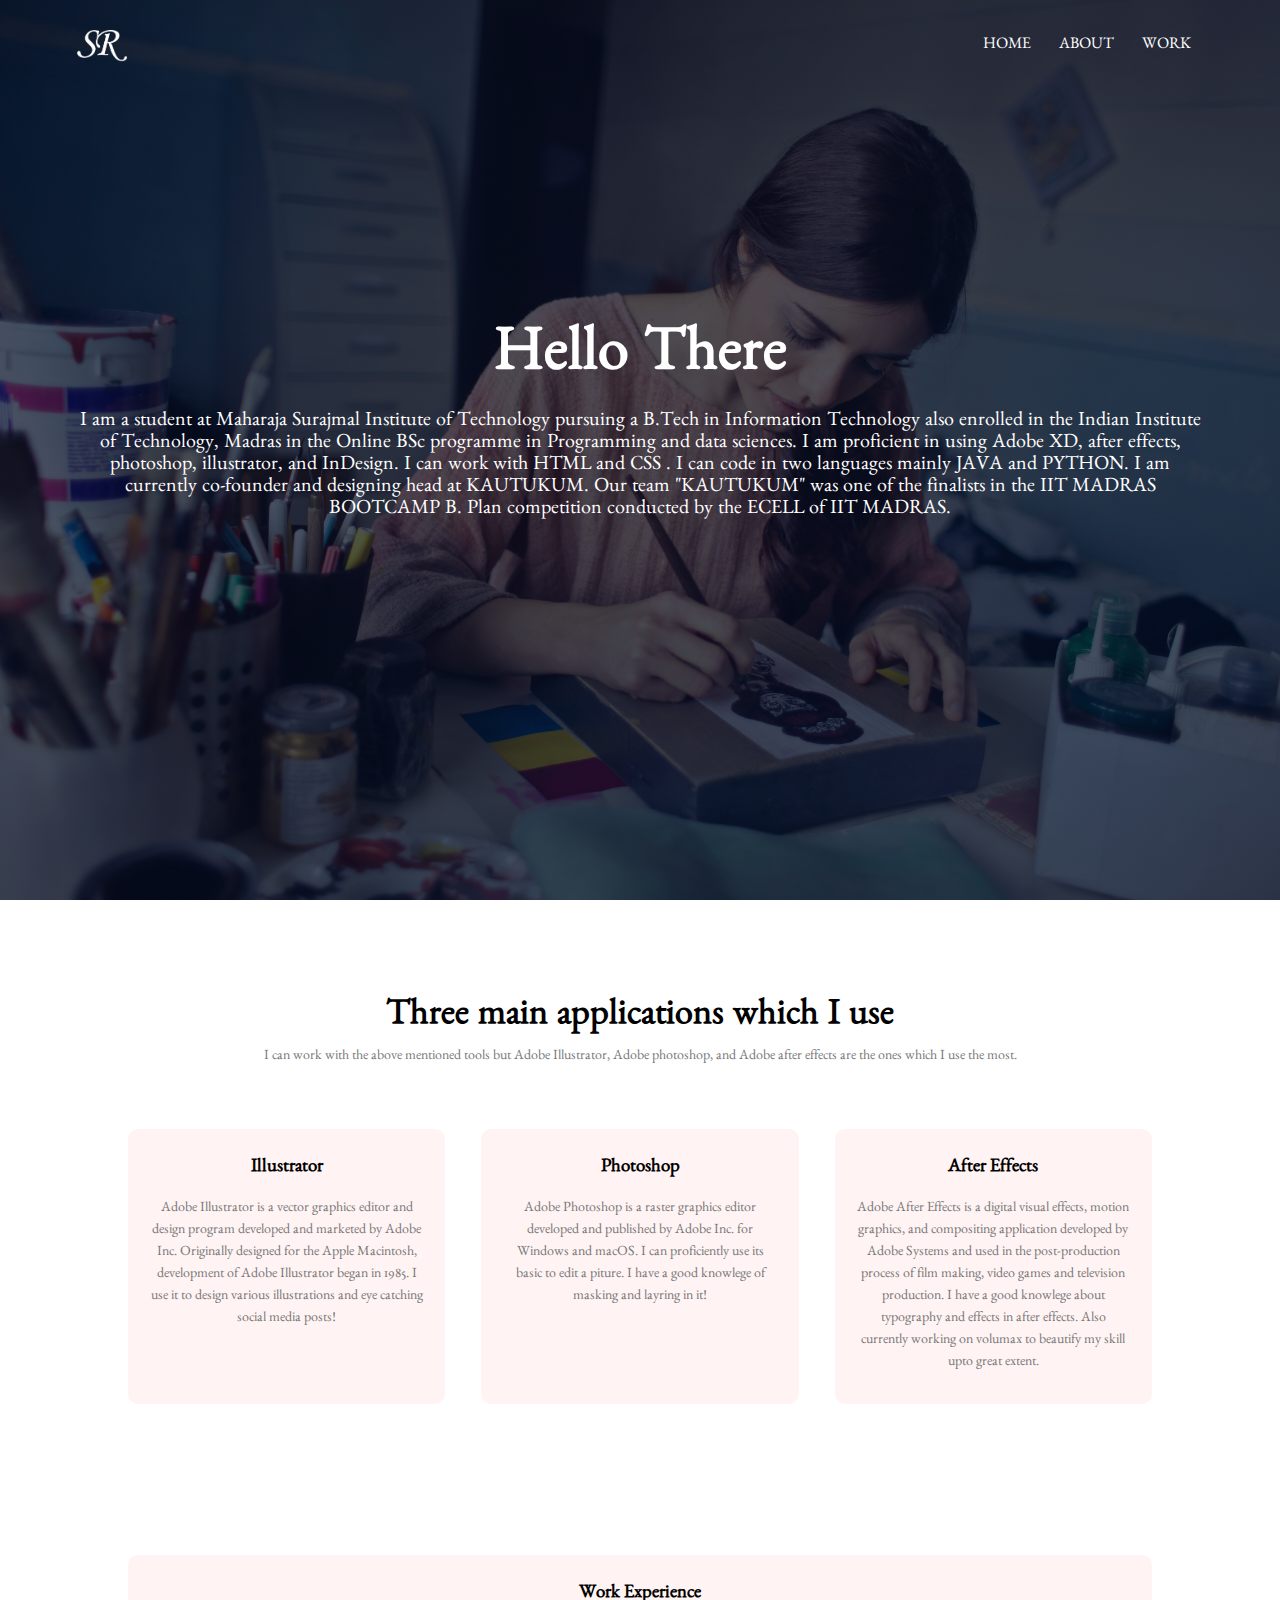
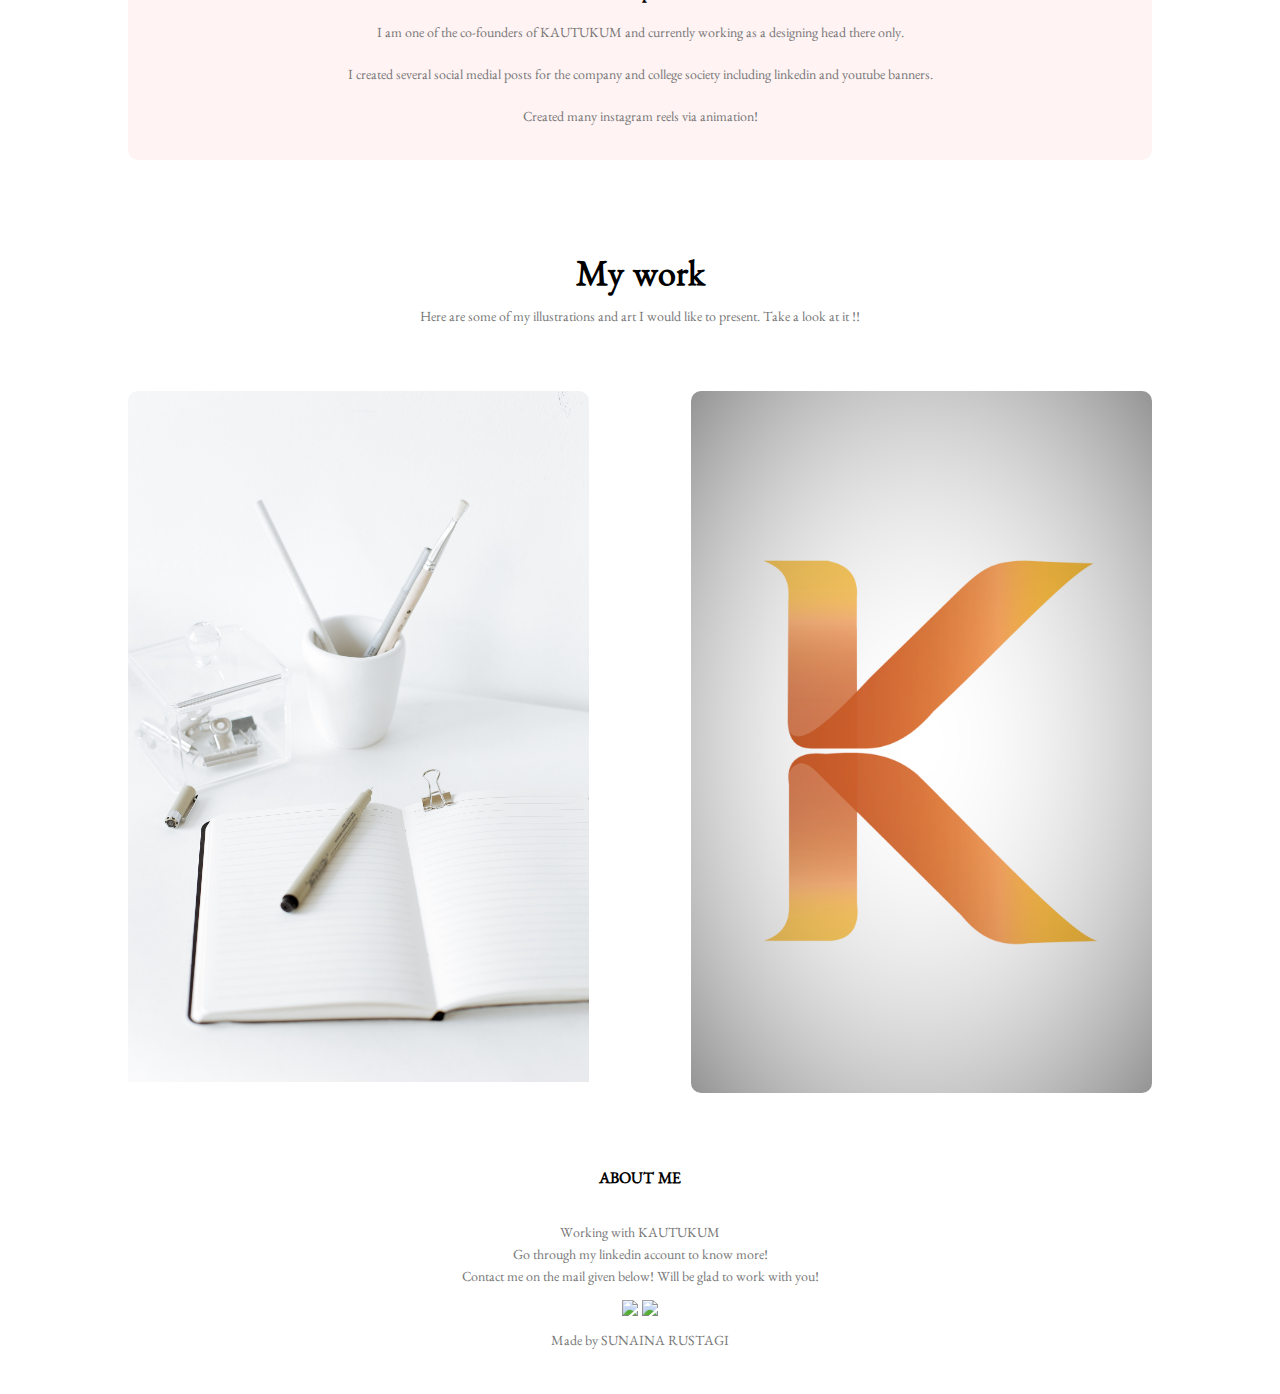
==== index.html @ c52407b7 "Add files via upload" ====
<!DOCTYPE html>
<html>
<head>
    <meta name="viewport" content="width=device-width, initial-scale=1.0">
    <title>Portfolio</title>
    <link rel="stylesheet" href="style.css">
    <link rel="preconnect" href="https://fonts.googleapis.com">
    <link rel="preconnect" href="https://fonts.gstatic.com" crossorigin>
    <link href="https://fonts.googleapis.com/css2?family=Benne&display=swap" rel="stylesheet">
        <link rel="stylesheet" href="https://cdn.jsdelivr.net/npm/@fortawesome/fontawesome-free@5.15.3/css/fontawesome.min.css">
</head>
<body>
    <section class="header">
        <nav>
            <a href="index.html"><img src="sr-08.png"></a>
            <div class="nav-links" id="navLinks">
                <i class="fa fa-times" onclick="hideMenu()"></i>
                <ul>
                    <li><a href="index.html">HOME</a></li>
                    <li><a href="#about">ABOUT</a></li>
                    <li><a href="illustrations.html">WORK</a></li>
                </ul>
            </div>
            <i class="fa fa-bars" onclick="showMenu()"></i>
        </nav>
    <div class="text-box">
        <h1>Hello There</h1>
        <p>I am a student at Maharaja Surajmal Institute of Technology pursuing a B.Tech in Information Technology also enrolled in the Indian Institute of Technology, Madras in the Online BSc programme in Programming and data sciences. I am proficient in using Adobe XD, after effects, photoshop, illustrator, and InDesign. I can work with HTML and CSS . I can code in two languages mainly JAVA and PYTHON. I am currently co-founder and designing head at KAUTUKUM. Our team "KAUTUKUM" was one of the finalists in the IIT MADRAS BOOTCAMP B. Plan competition conducted by the ECELL of IIT MADRAS.</p>
    </div>
    </section> 

  <!--about my work-->
    <section class="work-experience">
        <h1>
            Three main applications which I use
        </h1>
        <p>
            I can work with the above mentioned tools but Adobe Illustrator, Adobe photoshop, and Adobe after effects are the ones which I use the most. 
        </p>

        <div class="row">
            <div class="work-col">
                <h3>Illustrator</h3>
                <p>Adobe Illustrator is a vector graphics editor and design program developed and marketed by Adobe Inc. Originally designed for the Apple Macintosh, development of Adobe Illustrator began in 1985. I use it to design various illustrations and eye catching social media posts! </p>
            </div>
            <div class="work-col">
                <h3>Photoshop</h3>
                <p>Adobe Photoshop is a raster graphics editor developed and published by Adobe Inc. for Windows and macOS. I can proficiently use its basic to edit a piture. I have a good knowlege of masking and layring in it!</p>
            </div>
            <div class="work-col">
                <h3>After Effects</h3>
                <p>Adobe After Effects is a digital visual effects, motion graphics, and compositing application developed by Adobe Systems and used in the post-production process of film making, video games and television production. I have a good knowlege about typography and effects in after effects. Also currently working on volumax to beautify my skill upto great extent.</p>
            </div>
        </div>
    </section>
    <section class="work-experience">
        <div class="work-col">
            <h3>Work Experience</h3>
            <p>I am one of the co-founders of KAUTUKUM and currently working as a designing head there only.</p>
            <p>I created several social medial posts for the company and college society including linkedin and youtube banners.</p>
            <p>Created many instagram reels via animation!</p>
        </div>
    </section>
<!---my work--->

    <section class="my-work">
        <h1>My work</h1>
        <p>Here are some of my illustrations and art I would like to present. Take a look at it !!</p>
        <div class="row">
           <div class="presentation">
             <a href="illustrations.html">   
                 <img src="art.png" alt="">
                <div class="layer">
                    <h3>Illustrations</h3>
                </div>
            </a> 
            </div>
            <div class="presentation">
                <a href="k.html">
                <img src="kautukum.png" alt="">
               <div class="layer">
                   <h3>KAUTUKUM</h3>
               </div>
               </a>
           </div>
        </div>
    </section>

    <!---footer--->
    <section class="footer">
        <h4 name="about" id="about">
            ABOUT ME
        </h4>
        <p>
            Working with KAUTUKUM<br>
            Go through my linkedin account to know more!<br>
            Contact me on the mail given below! Will be glad to work with you!
        </p>
        <div class="icons">
            <a href="mailto:rustagisunaina@gmail.com"><img src="https://img.icons8.com/ios-filled/50/000000/gmail.png"/></a> 
            <a href="https://linkedin.com/in/sunaina-rustagi-48848b205"><img src="https://img.icons8.com/ios/50/000000/linkedin-circled--v1.png"/></a>
        </div>
        <p>
            Made by SUNAINA RUSTAGI
        </p>
    </section>
   
  <!--javascript for toggle menu-->
   <script>
        var navLinks = document.getElementById("navLinks");
        function showMenu(){
            navLinks.style.right ="0"
        }
        function hideMenu(){
            navLinks.style.right ="-200px"
        }
    </script>
</body>
</html>
---- style.css ----
*{
    margin: 0;
    padding: 0;
    font-family: 'Benne';
}
.header{
     min-height: 100vh;
     width: 100%;
     background-image: linear-gradient(rgba(4,9,30,0.7),rgba(4,9,30,0.7)),url(bg-image.jpg);
     background-position: center;
     background-size: cover;
     position: relative;
}
nav{
    display: flex;
    padding: 2% 6%;
    justify-content: space-between;
    align-items: center;
}
nav img{
    width: 50px;
}
.nav-link{
    flex: 1;
    text-align: right;
}
.nav-links ul li{
    list-style: none;
    display: inline-block;
    padding: 8px 12px;
    position: relative;
}
.nav-links ul li a{
    color: #fff;
    text-decoration: none;
    font-size: 13p;
}
.nav-links ul li::after{
    content: '';
    width: 0%;
    height: 2px;
    background: #ffffff;
    display: block;
    margin: auto;
    transition: 0.5s;
}
.nav-links ul li:hover::after{
    width: 100%;
}
.text-box{
    width: 90%;
    color: #fff;
    position: absolute;
    top: 50%;
    left: 50%;
    transform: translate(-50%,-50%);
    text-align: center;
}
.text-box h1{
    font-size: 62px;
}
.text-box p{
    margin: 10px 0 40px;
    font-size: 20px;
    color: #fff;
}
nav .fa{
    display: none;
}


@media(max-width: 700px){
    .text-box h1{
        font-size: 20px;
    }
    .nav-links ul li{
        display: block;
    }
    .nav-links{
        position: absolute;
        background: rgb(87, 87, 175);
        height: 100vh;
        width: 200px;
        top: 0;
        right: -200px;
        text-align: left;
        z-index: 2;
        transition: 1s;
    }
    nav .fa{
        display: block;
        color: #fff;
        margin: 10px;
        font-size: 22px;
        cursor: pointer;
    }
    .nav-links ul{
        padding: 30px;

    }
}

/*--about my work--*/

.work-experience{
    width: 80%;
    margin: auto;
    text-align: center;
    padding-top: 100px;
}
h1{
    font-size: 36px;
    font-weight: 600;
}
p{
    color: #777;
    font-size: 14px;
    font-weight: 300;
    line-height: 22px;
    padding: 10px;
}
.row{
    margin-top: 5%;
    display: flex;
    justify-content: space-between;
}
.work-col{
    flex-basis: 31%;
    background: #fff3f3;
    border-radius: 10px;
    margin-bottom: 5%;
    padding: 20px 12px;
    box-sizing: border-box;
    transition: 0.5s;
}
h3{
    text-align: center;
    font-weight: 600;
    margin: 10px 0;
}
.work-col:hover{
    box-shadow: 0 0 20px 0px rgba(0,0,0,0.2);
}

@media(max-width: 700px){
    .row{
        flex-direction: column;
    }
}

/*--my work--*/

.my-work{
    width: 80%;
    margin: auto;
    text-align: center;
    padding-top: 50px;
}
.presentation{
    flex-basis: 45%;
    border-radius: 10px;
    margin-bottom: 30px;
    position: relative;
    overflow: hidden;
}
.presentation img{
    width: 100%;
    display: block;
}
.layer{
    height: 100%;
    width: 100%;
    position: absolute;
    top: 0;
    left: 0;
    transition: 0.5s;
}
.layer:hover{
    background: rgba(0, 0, 0, 0.486);
}
.layer h3{
    width: 100%;
    font-weight: 500;
    color: #fff;
    font-size: 26px;
    bottom: 0;
    left: 50%;
    transform: translateX(-50%);
    position: absolute;
    opacity: 0;
    transition: 0.5s;
}
.layer:hover h3{
    bottom: 49%;
    opacity: 1;
}
.illustration{
    flex-basis: 32%;
    border-radius: 10px;
    margin-bottom: 30px;
    position: relative;
    overflow: hidden;
}
.illustration img{
    width: 100%;
    display: block;
}

/*----footer----*/
.footer{
    width: 100%;
    text-align: center;
    padding: 30px 0;
}
.footer h4{
    margin-bottom: 25px;
    margin-top: 20px;
    font-weight: 600;
}
.icons .fa{
    color: #f44336;
    margin: 0 13px;
    cursor: pointer;
    padding: 18px 0;
}
.kautukum-link{
    list-style: none;
    display: inline-block;
    padding: 8px 12px;
    position: relative;
    color: #fff;
}
.kautukum-link a{
    color: #fff;
    text-decoration: none;
    font-size: 13p;
}
.kautukum-link::after{
    content: '';
    width: 0%;
    height: 2px;
    background: #ffffff;
    display: block;
    margin: auto;
    transition: 0.5s;
}
.kautukum-link:hover::after{
    width: 100%;
}
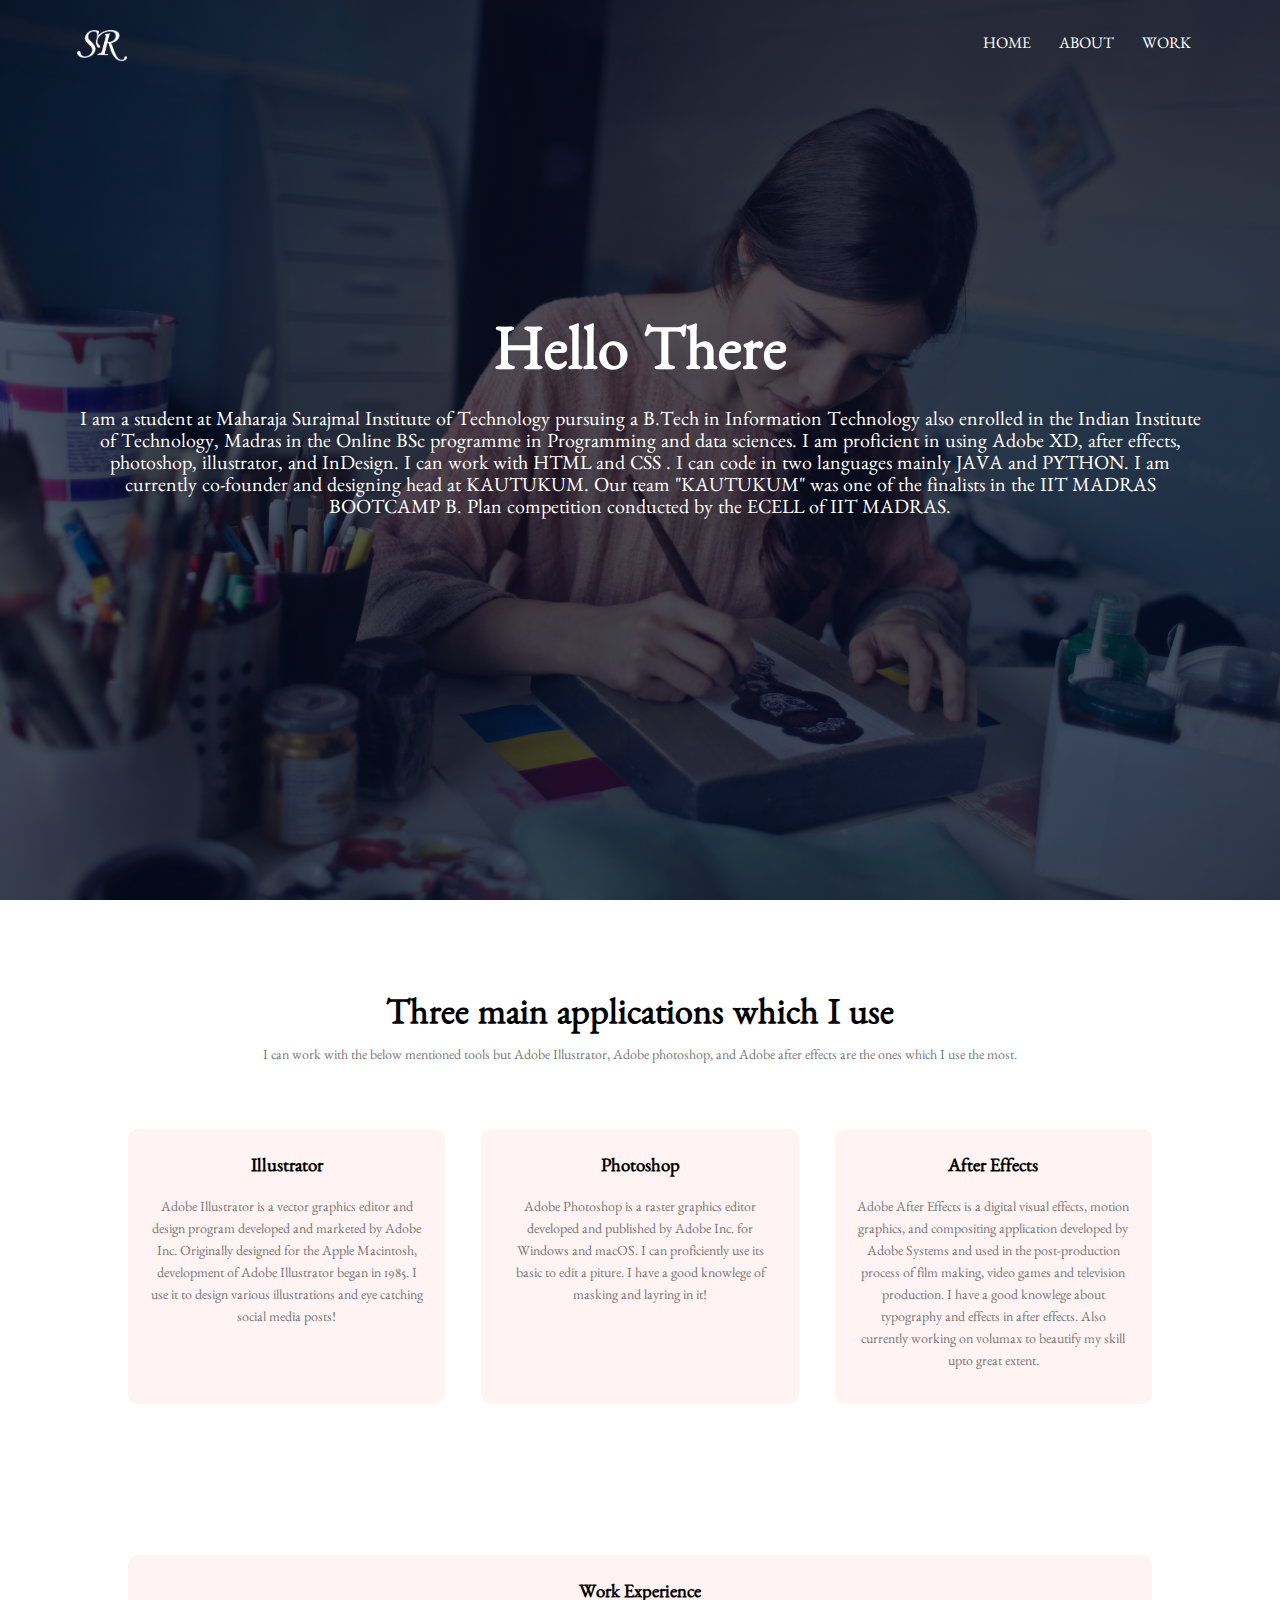
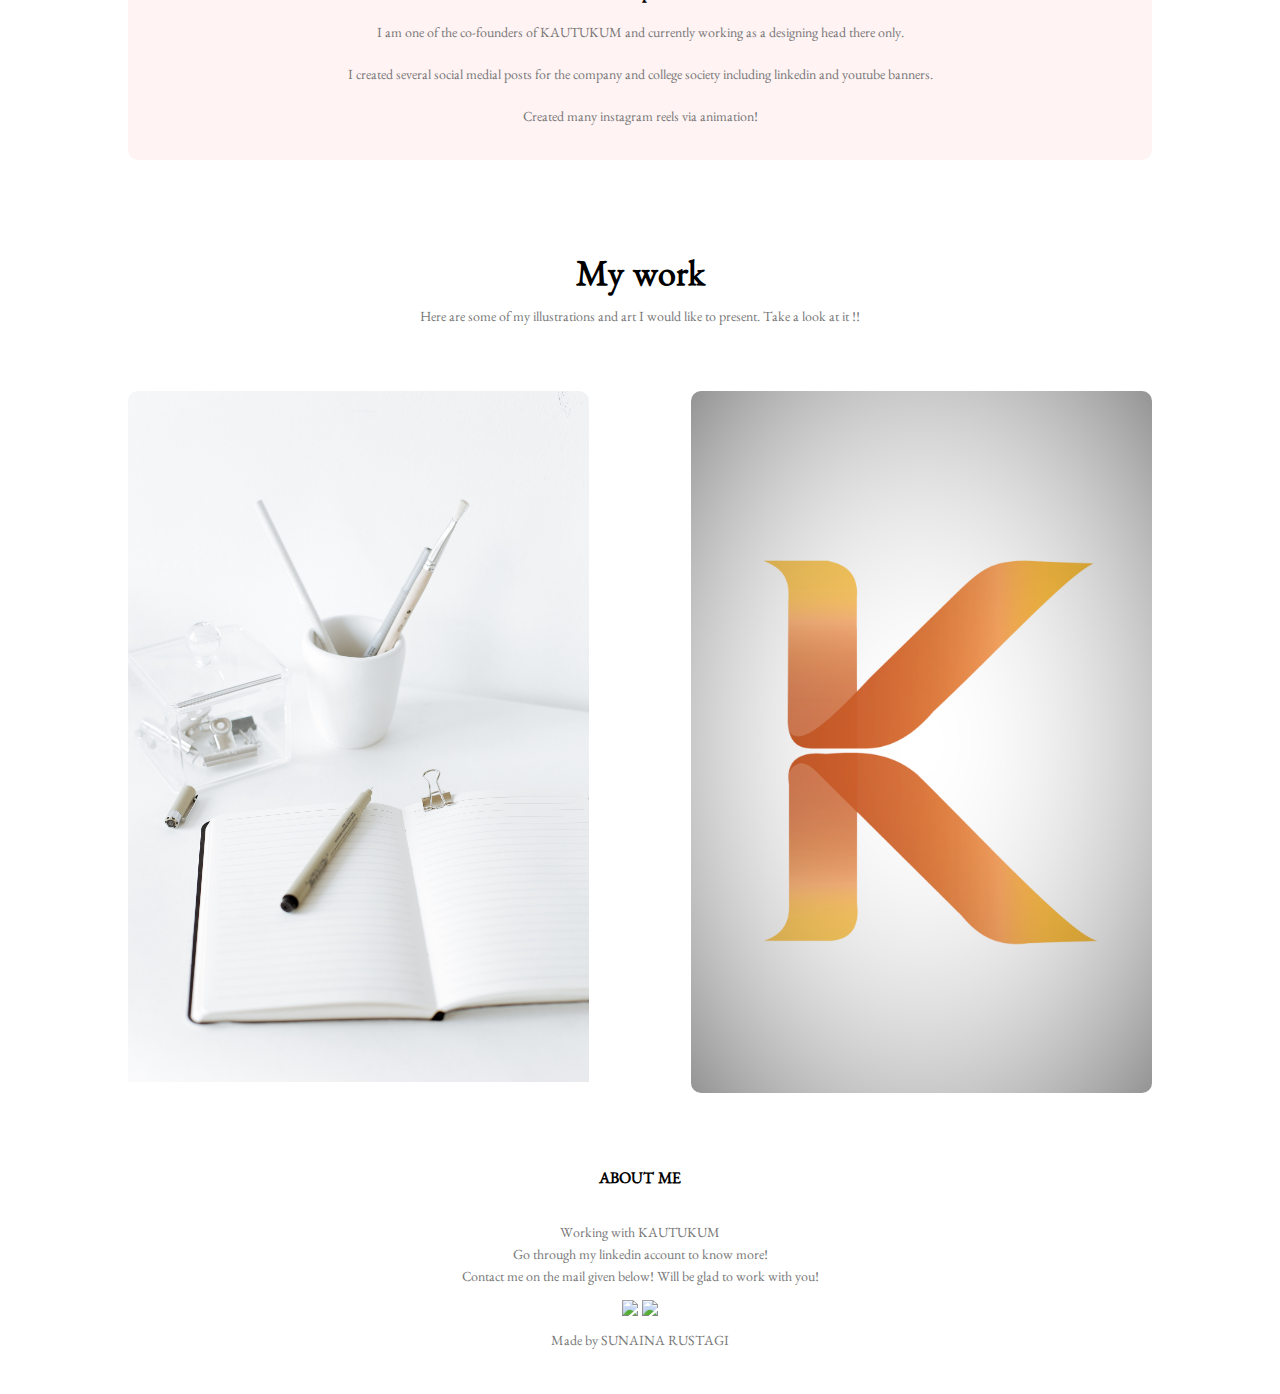
==== commit 0d45db9f: "Update index.html" ====
--- a/index.html
+++ b/index.html
@@ -35,7 +35,7 @@
             Three main applications which I use
         </h1>
         <p>
-            I can work with the above mentioned tools but Adobe Illustrator, Adobe photoshop, and Adobe after effects are the ones which I use the most. 
+            I can work with the below mentioned tools but Adobe Illustrator, Adobe photoshop, and Adobe after effects are the ones which I use the most. 
         </p>
 
         <div class="row">
@@ -116,4 +116,4 @@
         }
     </script>
 </body>
-</html>+</html>
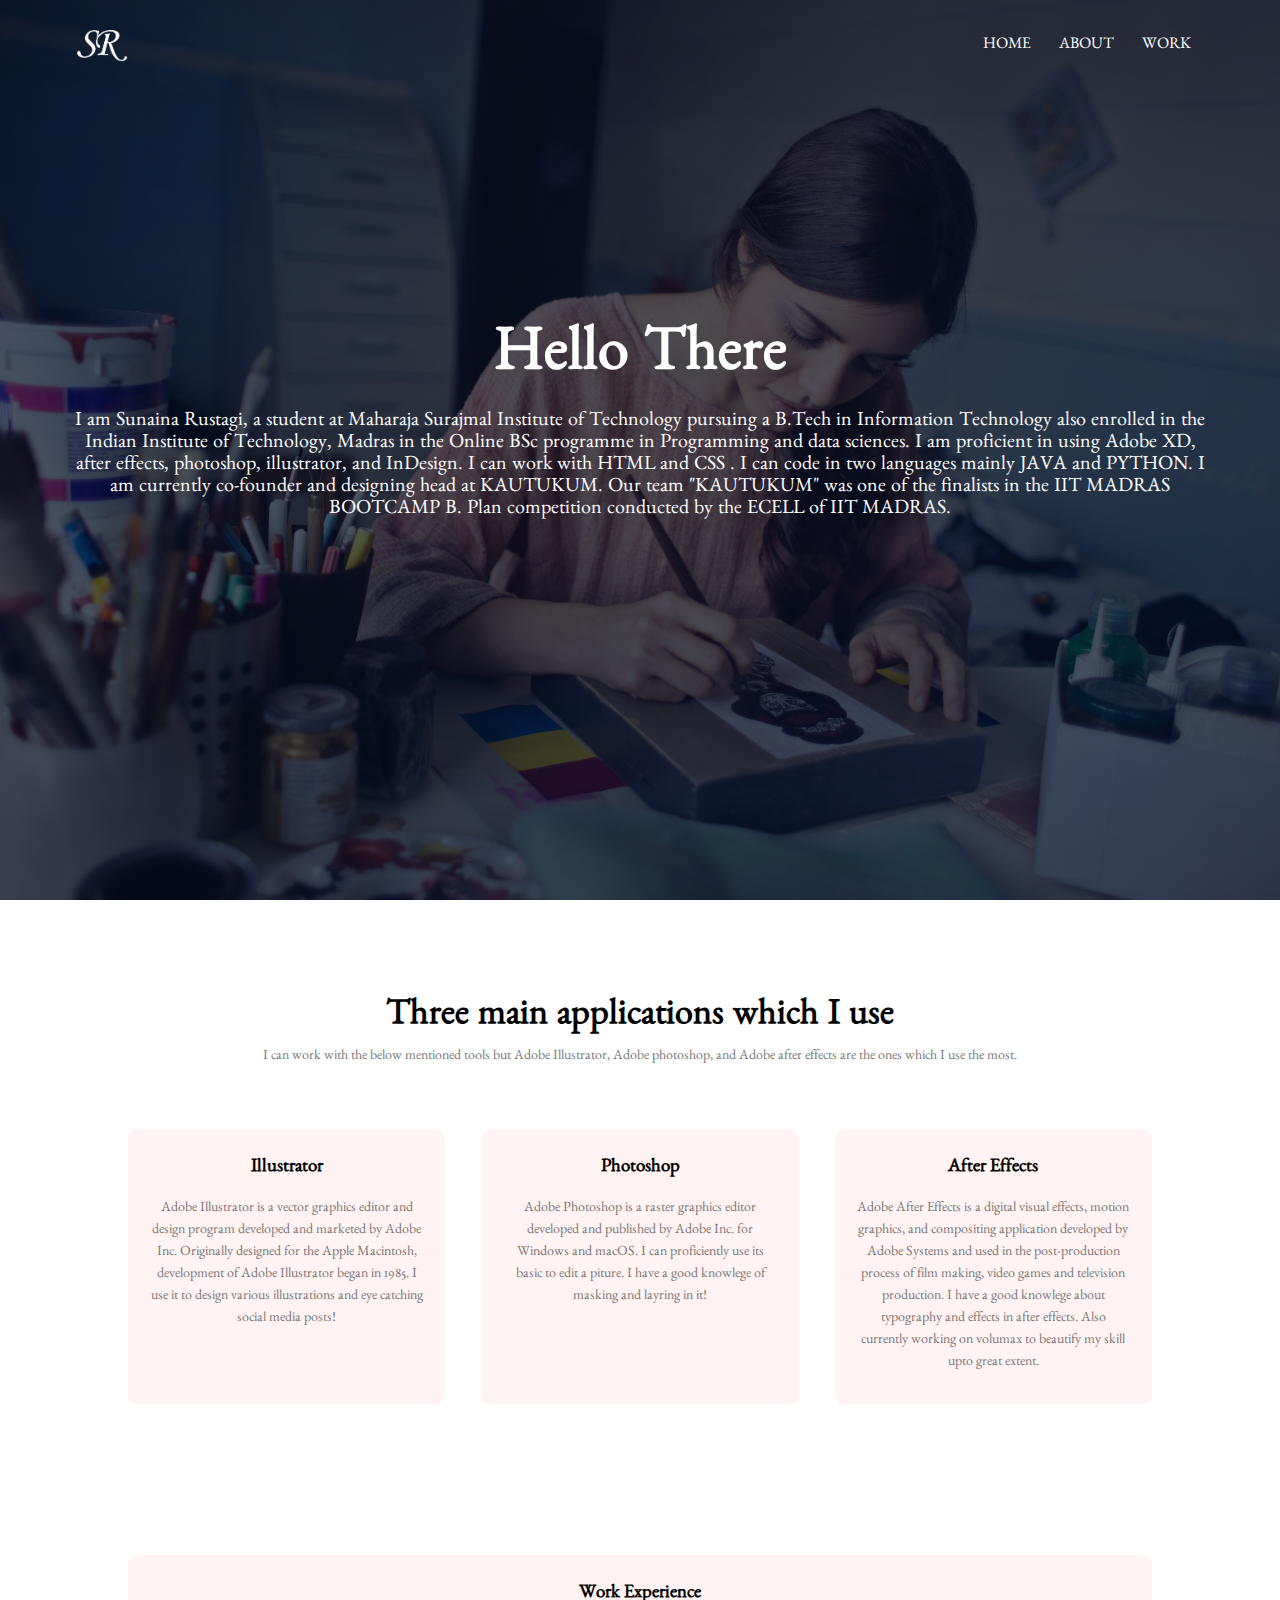
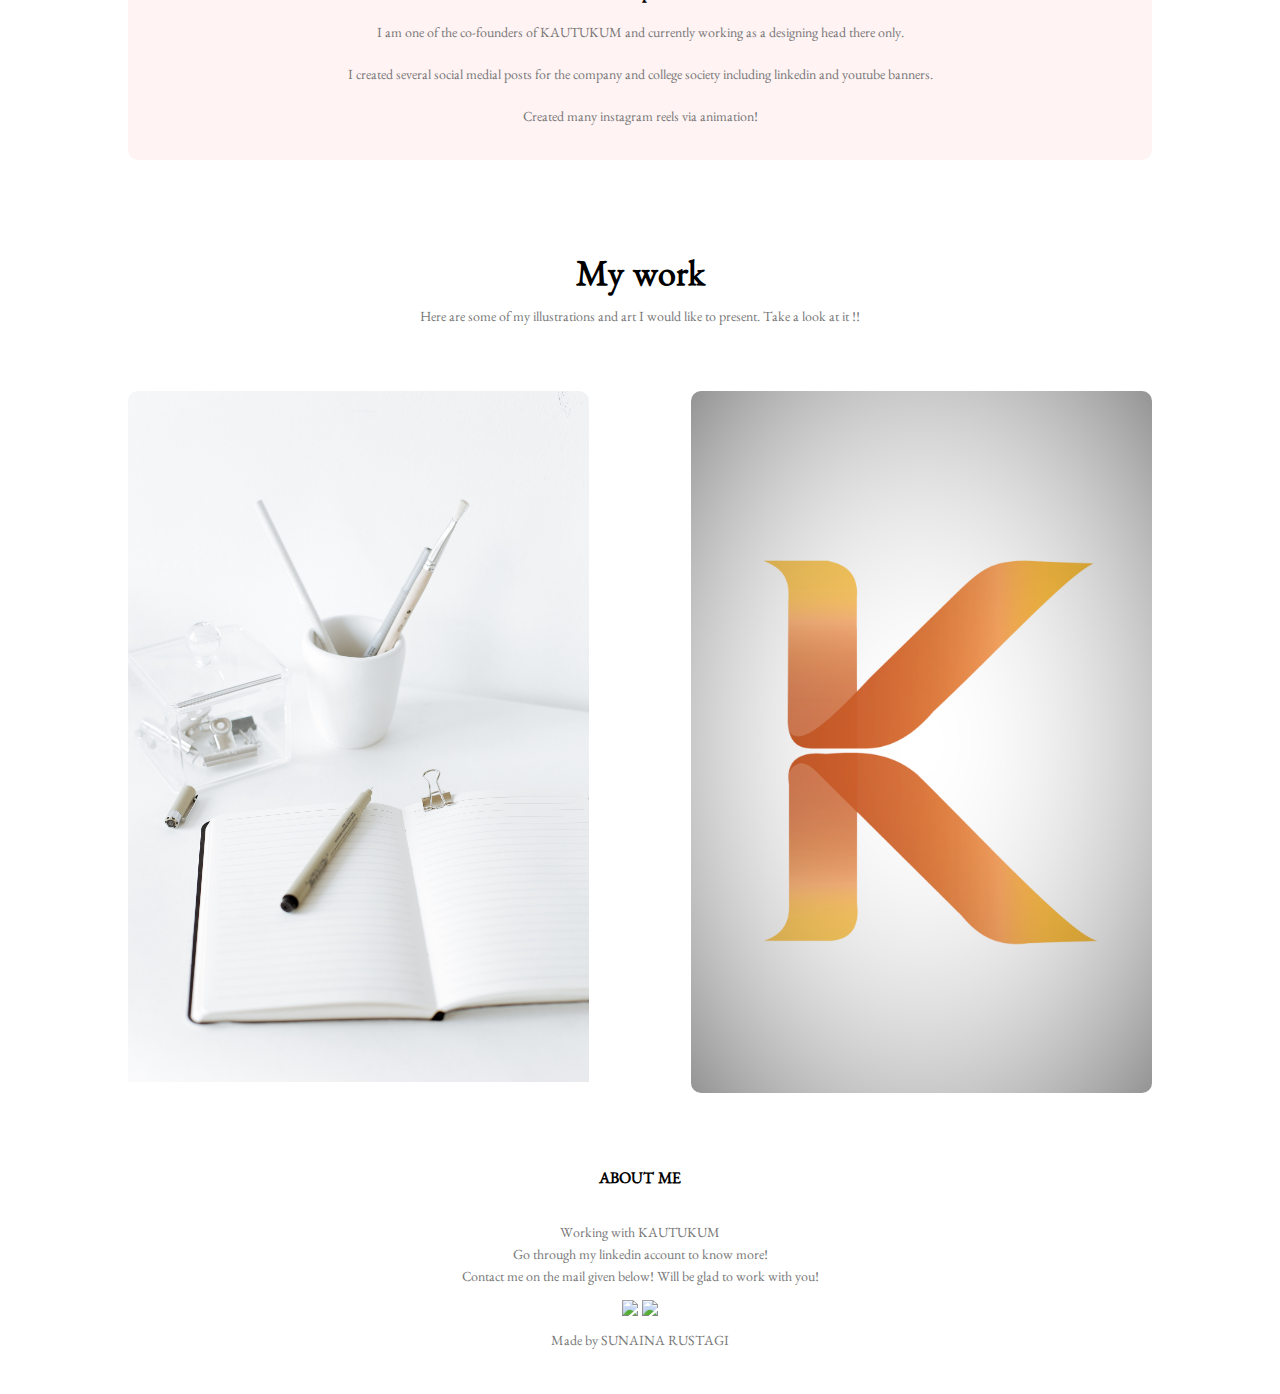
==== commit db120cb8: "Update index.html" ====
--- a/index.html
+++ b/index.html
@@ -25,7 +25,7 @@
         </nav>
     <div class="text-box">
         <h1>Hello There</h1>
-        <p>I am a student at Maharaja Surajmal Institute of Technology pursuing a B.Tech in Information Technology also enrolled in the Indian Institute of Technology, Madras in the Online BSc programme in Programming and data sciences. I am proficient in using Adobe XD, after effects, photoshop, illustrator, and InDesign. I can work with HTML and CSS . I can code in two languages mainly JAVA and PYTHON. I am currently co-founder and designing head at KAUTUKUM. Our team "KAUTUKUM" was one of the finalists in the IIT MADRAS BOOTCAMP B. Plan competition conducted by the ECELL of IIT MADRAS.</p>
+        <p>I am Sunaina Rustagi, a student at Maharaja Surajmal Institute of Technology pursuing a B.Tech in Information Technology also enrolled in the Indian Institute of Technology, Madras in the Online BSc programme in Programming and data sciences. I am proficient in using Adobe XD, after effects, photoshop, illustrator, and InDesign. I can work with HTML and CSS . I can code in two languages mainly JAVA and PYTHON. I am currently co-founder and designing head at KAUTUKUM. Our team "KAUTUKUM" was one of the finalists in the IIT MADRAS BOOTCAMP B. Plan competition conducted by the ECELL of IIT MADRAS.</p>
     </div>
     </section> 
 
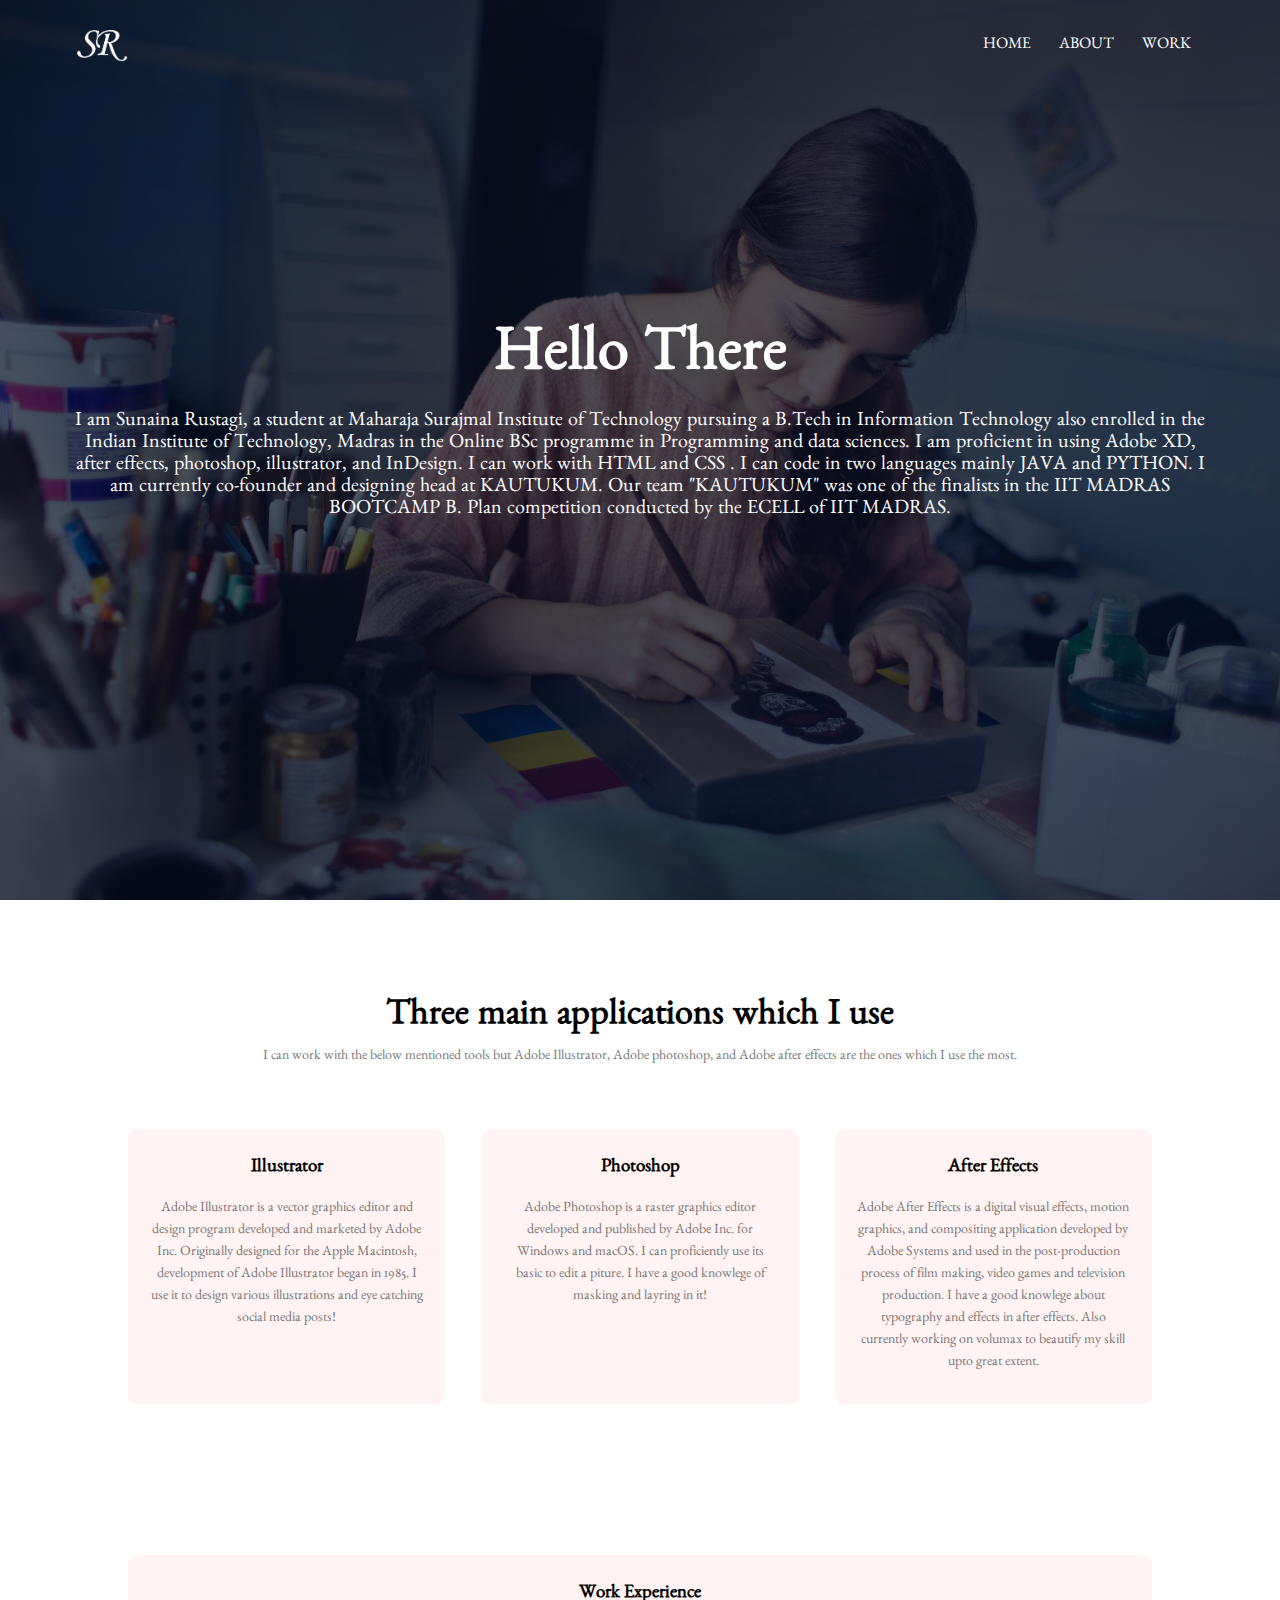
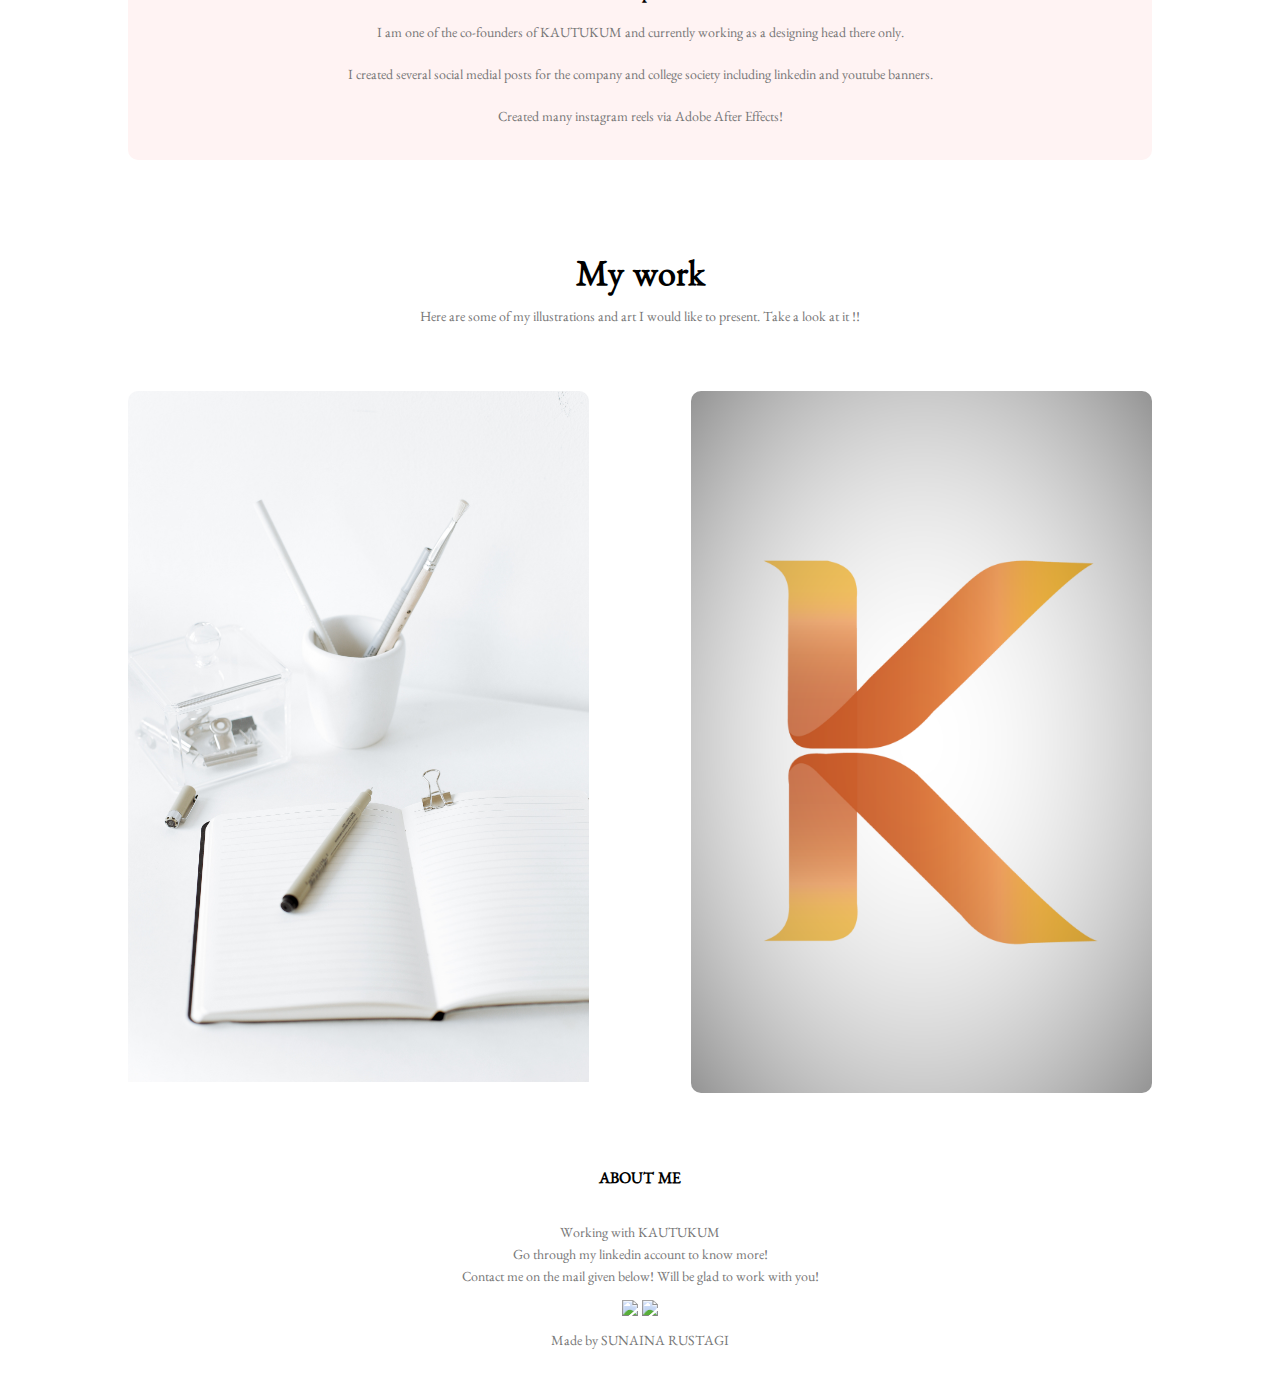
==== commit cdf27cd5: "Update index.html" ====
--- a/index.html
+++ b/index.html
@@ -58,7 +58,7 @@
             <h3>Work Experience</h3>
             <p>I am one of the co-founders of KAUTUKUM and currently working as a designing head there only.</p>
             <p>I created several social medial posts for the company and college society including linkedin and youtube banners.</p>
-            <p>Created many instagram reels via animation!</p>
+            <p>Created many instagram reels via Adobe After Effects!</p>
         </div>
     </section>
 <!---my work--->
